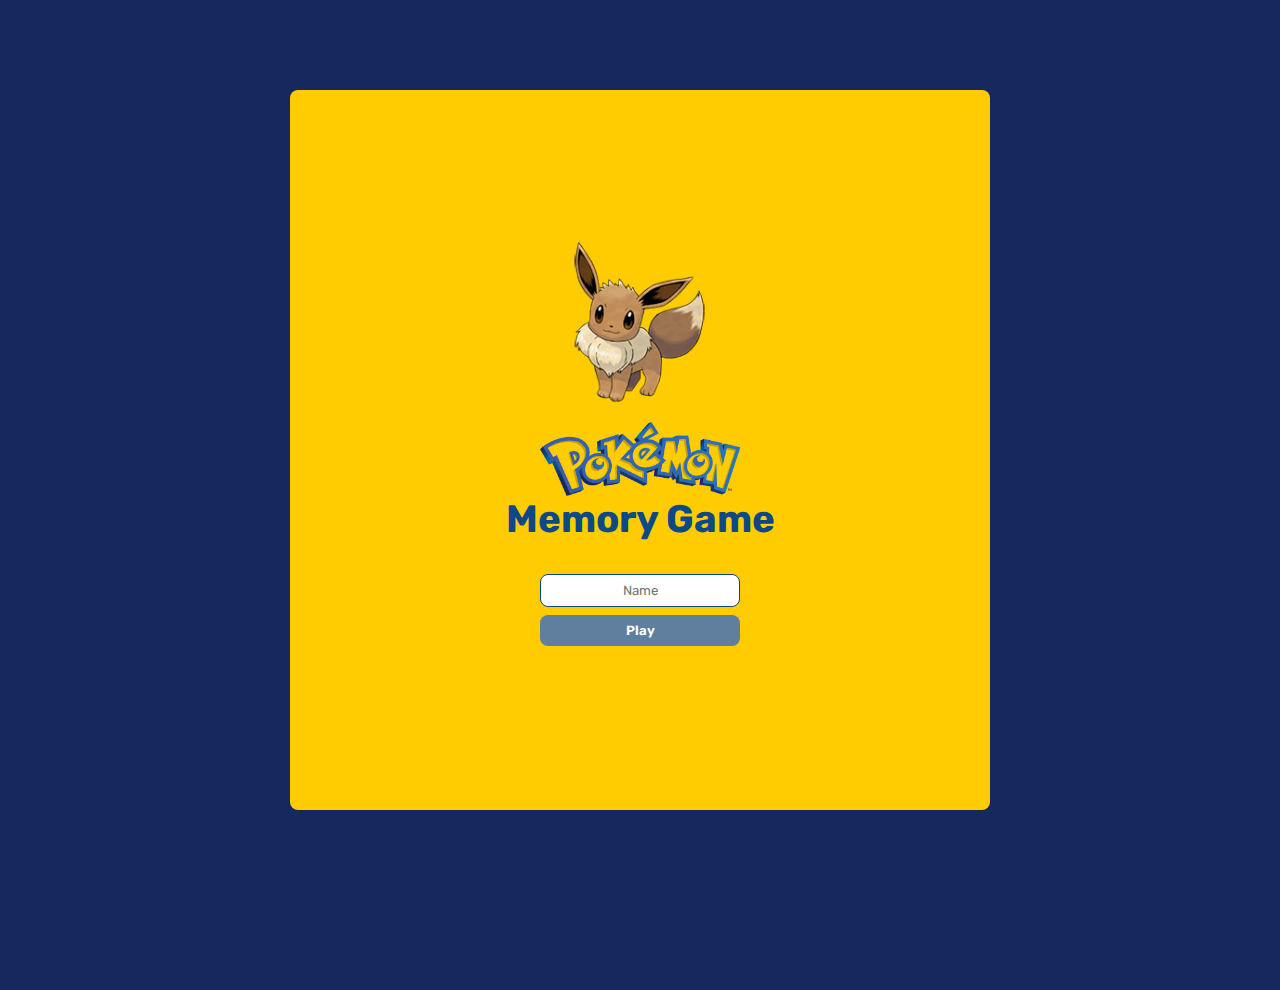
==== index.html @ 2fbaf77e "Jogo da Memória completo" ====
<!DOCTYPE html>
<html lang="pt-BR">
  <head>
    <meta charset="UTF-8" />
    <meta http-equiv="X-UA-Compatible" content="IE=edge" />
    <meta name="viewport" content="width=device-width, initial-scale=1.0" />
    <title>Memory Game | Login</title>
    <link rel="stylesheet" href="./css/styles.css" />
    <link rel="stylesheet" href="./css/login.css" />
    <link rel="shortcut icon" href="./img/pokeball.png" type="image/x-icon" />
    <script defer src="./js/login.js"></script>
  </head>
  <body>
    <main>
      <img src="./img/eevee.png" alt="Eevee standing image" />
      <img src="./img/pokemon.png" alt="Pokémon Logo" />
      <h1>Memory Game</h1>
      <form class="login-form">
        <input type="text" placeholder="Name" id="player-name" />
        <button disabled type="submit" id="play">Play</button>
      </form>
    </main>
  </body>
</html>
---- css/styles.css ----
@import url("https://fonts.googleapis.com/css2?family=Rubik:wght@400;600&display=swap"); /*=========== RESET ==========*/
* {
  margin: 0;
  padding: 0;
  border: none;
  outline: none;
  box-sizing: border-box;
}

a {
  text-decoration: none;
}

ul {
  list-style: none;
}

img {
  max-width: 100%;
}

.container {
  max-width: 1200px;
  margin-inline: auto;
}

* {
  font-family: "Rubik", sans-serif;
}/*# sourceMappingURL=styles.css.map */
---- css/login.css ----
body {
  background-color: #17285e;
  width: 100%;
  height: 100vh;
}

main {
  background-color: #ffcc01;
  max-width: 700px;
  height: 80vh;
  margin-inline: auto;
  margin-top: 10vh;
  padding: 1.5rem;
  font-size: 1.2rem;
  border-radius: 0.5rem;
  display: flex;
  justify-content: center;
  align-items: center;
  flex-direction: column;
}
main img {
  width: 200px;
}
main h1 {
  color: #0d4986;
  text-align: center;
}
main .login-form {
  margin: 1rem;
  padding: 1rem;
  display: flex;
  justify-content: center;
  align-items: center;
  flex-direction: column;
  gap: 0.5rem;
}
main .login-form input,
main .login-form button {
  padding: 0.5rem 0.8rem;
  border-radius: 0.5rem;
  width: 200px;
  text-align: center;
}
main .login-form input {
  border: 1px solid #0d4986;
}
main .login-form button {
  background-color: #0d4986;
  color: #ffcc01;
  font-weight: 600;
  transition: 0.5s ease;
  cursor: pointer;
}
main .login-form button:hover {
  background-color: #0457ab;
}
main .login-form button:disabled {
  background-color: #607f9e;
  color: white;
  cursor: auto;
}/*# sourceMappingURL=login.css.map */
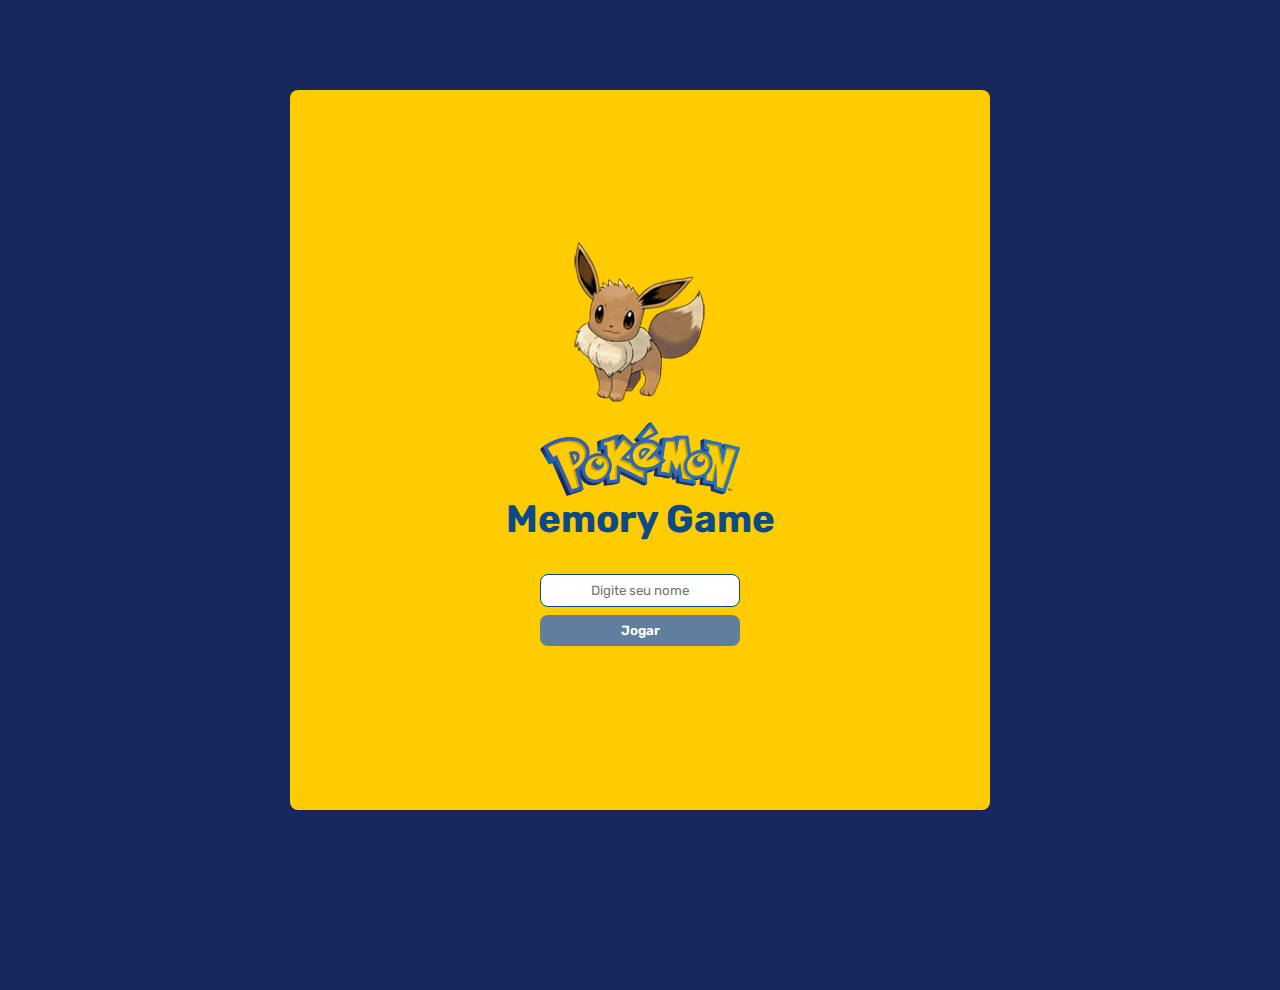
==== commit 2d1eb229: "Ranking de melhor partida" ====
--- a/index.html
+++ b/index.html
@@ -16,8 +16,13 @@
       <img src="./img/pokemon.png" alt="Pokémon Logo" />
       <h1>Memory Game</h1>
       <form class="login-form">
-        <input type="text" placeholder="Name" id="player-name" />
-        <button disabled type="submit" id="play">Play</button>
+        <input
+          type="text"
+          placeholder="Digite seu nome"
+          id="player-name"
+          autocomplete="off"
+        />
+        <button disabled type="submit" id="play">Jogar</button>
       </form>
     </main>
   </body>
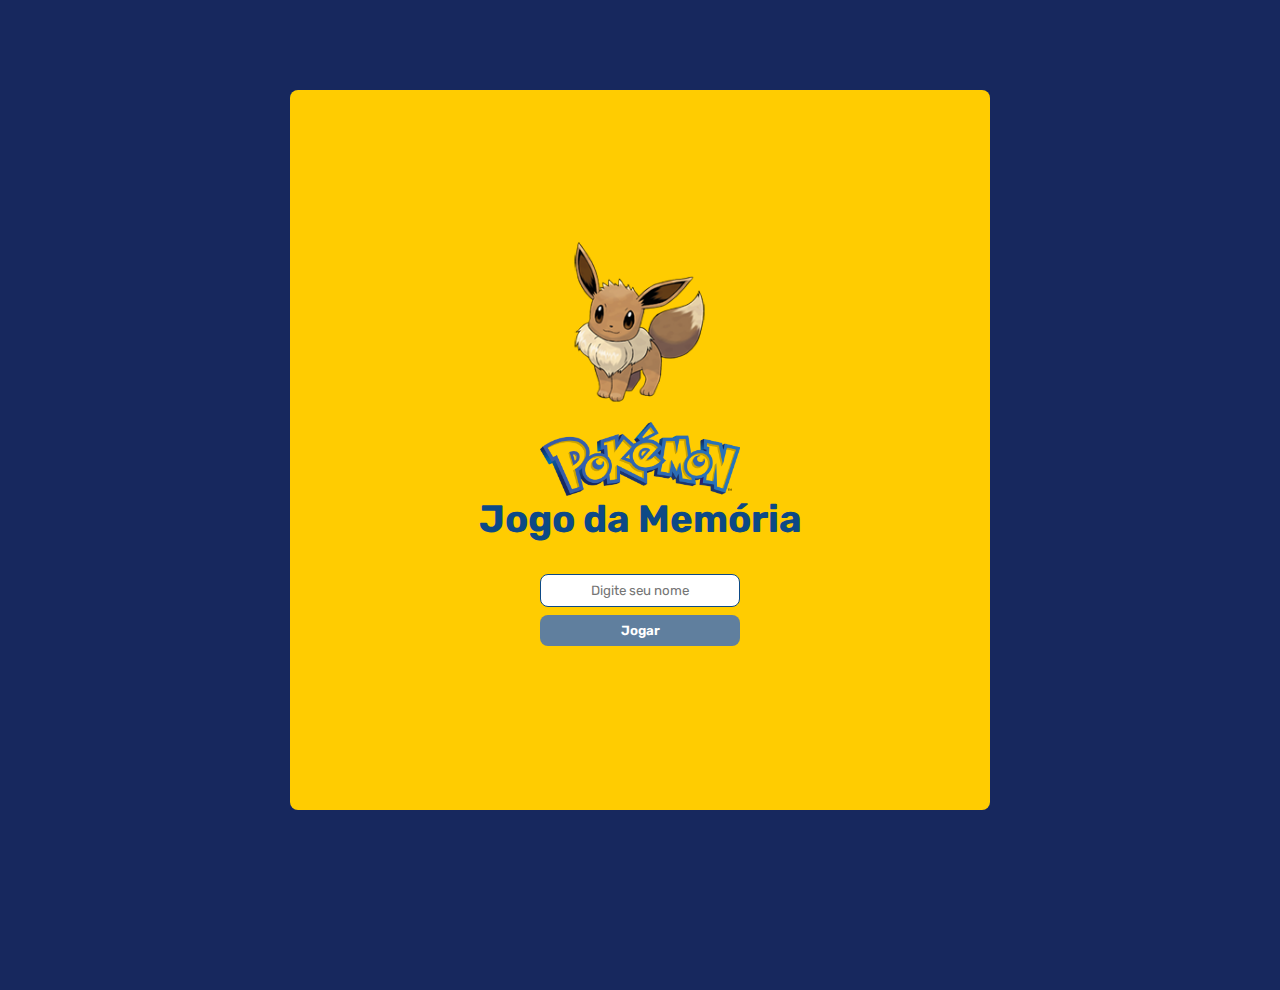
==== commit 6742d182: "Jogo finalizado" ====
--- a/index.html
+++ b/index.html
@@ -4,7 +4,7 @@
     <meta charset="UTF-8" />
     <meta http-equiv="X-UA-Compatible" content="IE=edge" />
     <meta name="viewport" content="width=device-width, initial-scale=1.0" />
-    <title>Memory Game | Login</title>
+    <title>Jogo da Memória | Login</title>
     <link rel="stylesheet" href="./css/styles.css" />
     <link rel="stylesheet" href="./css/login.css" />
     <link rel="shortcut icon" href="./img/pokeball.png" type="image/x-icon" />
@@ -14,7 +14,7 @@
     <main>
       <img src="./img/eevee.png" alt="Eevee standing image" />
       <img src="./img/pokemon.png" alt="Pokémon Logo" />
-      <h1>Memory Game</h1>
+      <h1>Jogo da Memória</h1>
       <form class="login-form">
         <input
           type="text"
